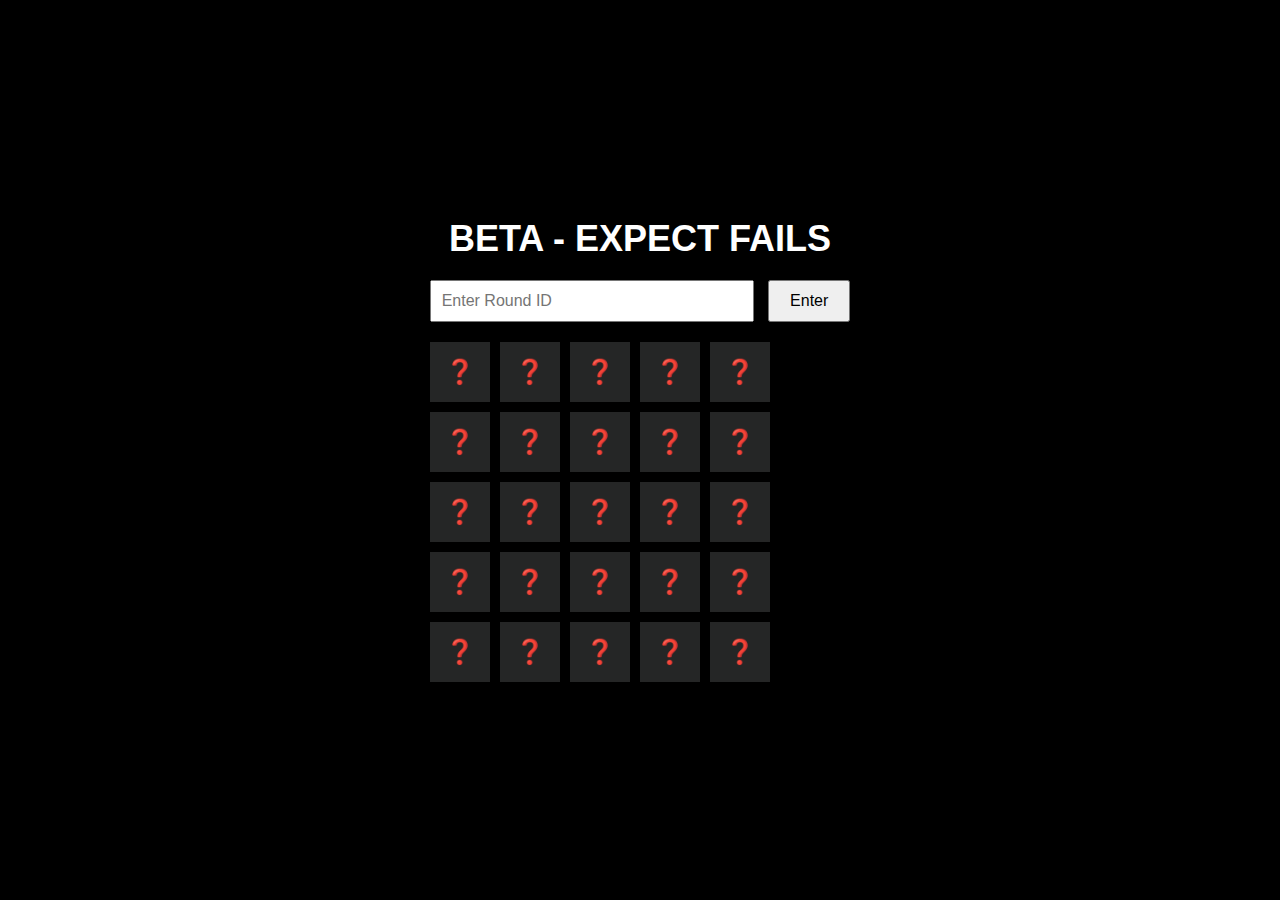
==== mines.html @ 3810ce68 "Update mines.html" ====
<!DOCTYPE html>
<html lang="en">
<head>
    <meta charset="UTF-8">
    <meta name="viewport" content="width=device-width, initial-scale=1.0">
    <title>Minefield Grid</title>
    <style>
        body {
            background-color: #000;
            color: white;
            display: flex;
            flex-direction: column;
            justify-content: center;
            align-items: center;
            height: 100vh;
            margin: 0;
            font-family: Arial, sans-serif;
        }
        .header {
            font-size: 36px;
            font-weight: bold;
            margin-bottom: 20px;
        }
        .container {
            text-align: left;
        }
        .input-group {
            margin-bottom: 20px;
        }
        .input-group input {
            width: 300px;
            padding: 10px;
            margin-right: 10px;
            font-size: 16px;
        }
        .input-group button {
            padding: 10px 20px;
            font-size: 16px;
            cursor: pointer;
        }
        .grid {
            display: grid;
            grid-template-columns: repeat(5, 60px);
            gap: 10px;
        }
        .grid button {
            width: 60px;
            height: 60px;
            background-color: rgb(37, 38, 38);
            color: white;
            font-size: 24px;
            border: none;
            cursor: pointer;
        }
    </style>
</head>
<body>
    <div class="header">BETA - EXPECT FAILS</div>
    <div class="container">
        <div class="input-group">
            <input type="text" id="roundId" maxlength="36" placeholder="Enter Round ID">
            <button onclick="updateGrid()">Enter</button>
        </div>
        <div class="grid" id="grid">
            <!-- Grid buttons will be inserted here -->
        </div>
    </div>

    <script src="mines.js"></script>
    <script src="ticketnumbergenerator.js"></script>
    <script>
        function generateGrid() {
            const grid = document.getElementById('grid');
            grid.innerHTML = ''; // Clear existing grid
            for (let i = 0; i < 25; i++) {
                const button = document.createElement('button');
                button.textContent = '❓';
                grid.appendChild(button);
            }
        }

        function updateGrid() {
            const roundId = document.getElementById('roundId').value;
            if (roundId.length === 36) {
                const grid = document.getElementById('grid').children;
                const positions = getPositionsFromRoundId(roundId);
                
                // Reset all buttons
                for (let button of grid) {
                    button.textContent = '❓';
                }

                // Set new positions
                for (let pos of positions) {
                    grid[pos].textContent = '⭐';
                }
            } else {
                alert('Round ID must be 36 characters long.');
            }
        }

        // Initial grid setup
        generateGrid();
    </script>
</body>
</html>
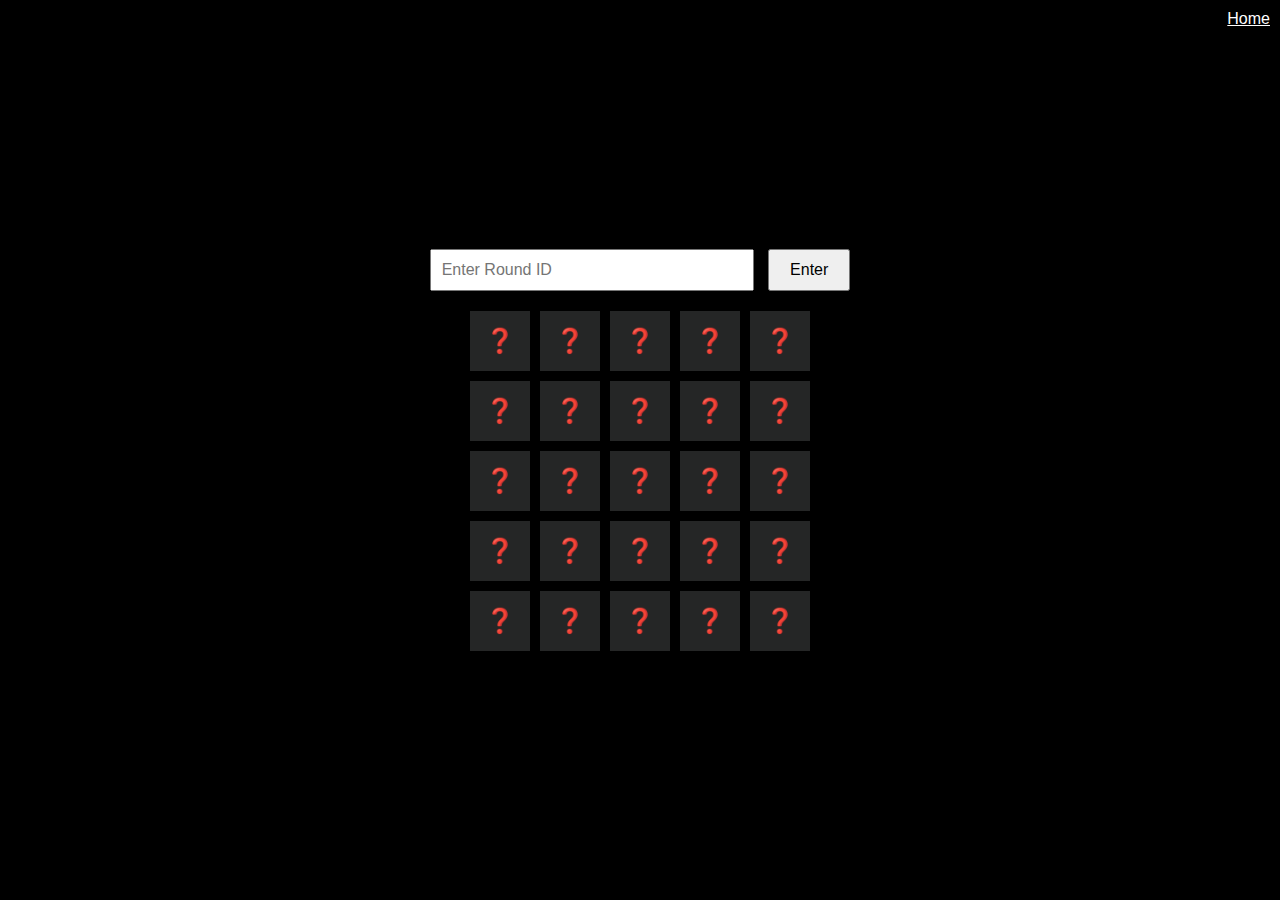
==== commit 98135ecc: "Update mines.html" ====
--- a/mines.html
+++ b/mines.html
@@ -52,11 +52,20 @@
             border: none;
             cursor: pointer;
         }
+        .home-button {
+            background-color: transparent;
+            color: white;
+            border: none;
+            font-size: 16px;
+            cursor: pointer;
+            position: absolute;
+            top: 10px;
+            right: 10px;
+        }
     </style>
 </head>
 <body>
-    <div class="header">BETA - EXPECT FAILS</div>
-    <div class="container">
+    <a href="https://cafes.lol" target="_blank" class="home-button">Home</a>
         <div class="input-group">
             <input type="text" id="roundId" maxlength="36" placeholder="Enter Round ID">
             <button onclick="updateGrid()">Enter</button>
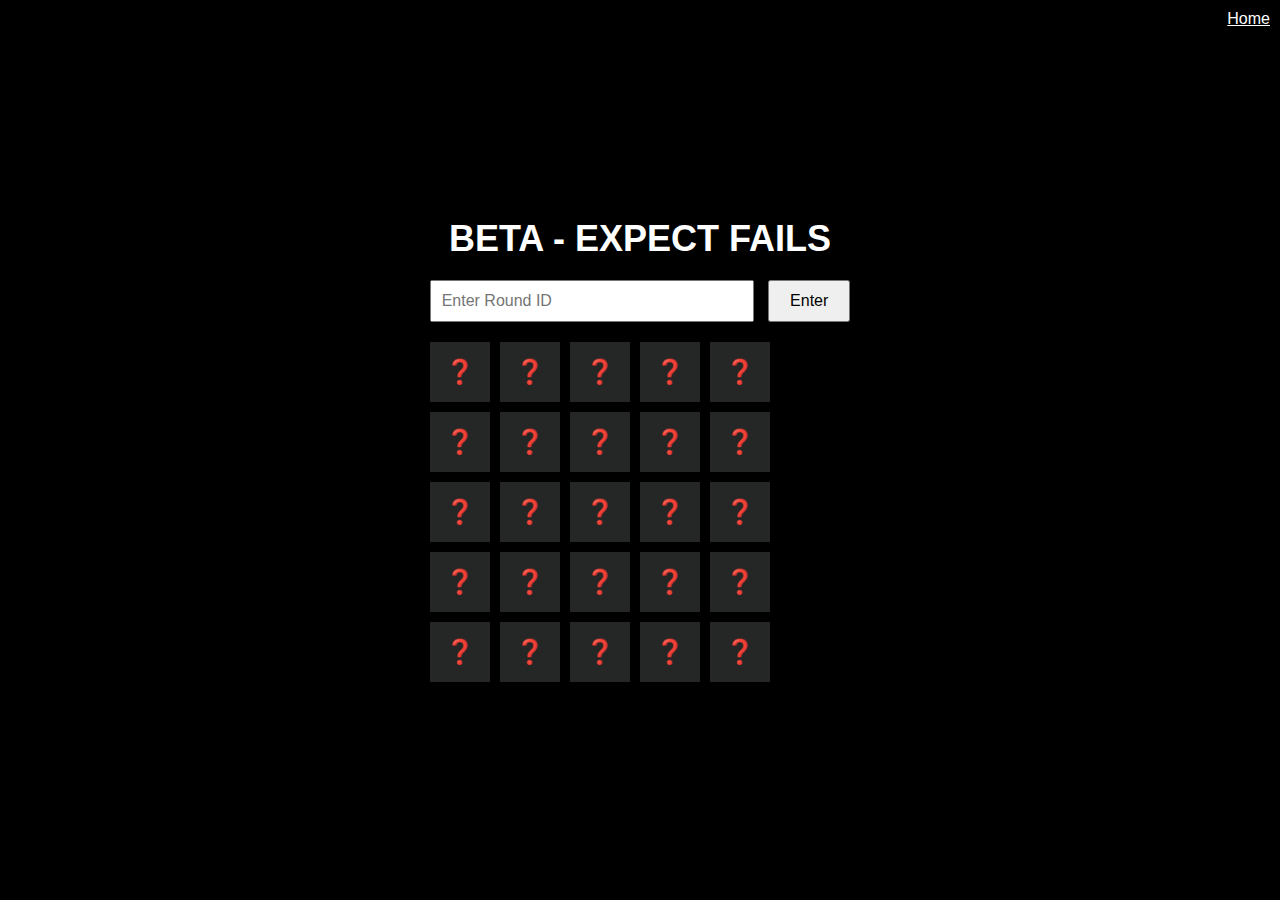
==== commit ea6dcee6: "Update mines.html" ====
--- a/mines.html
+++ b/mines.html
@@ -3,7 +3,7 @@
 <head>
     <meta charset="UTF-8">
     <meta name="viewport" content="width=device-width, initial-scale=1.0">
-    <title>Minefield Grid</title>
+    <title>cafes.lol mines</title>
     <style>
         body {
             background-color: #000;
@@ -66,6 +66,8 @@
 </head>
 <body>
     <a href="https://cafes.lol" target="_blank" class="home-button">Home</a>
+    <div class="header">BETA - EXPECT FAILS</div>
+    <div class="container">
         <div class="input-group">
             <input type="text" id="roundId" maxlength="36" placeholder="Enter Round ID">
             <button onclick="updateGrid()">Enter</button>
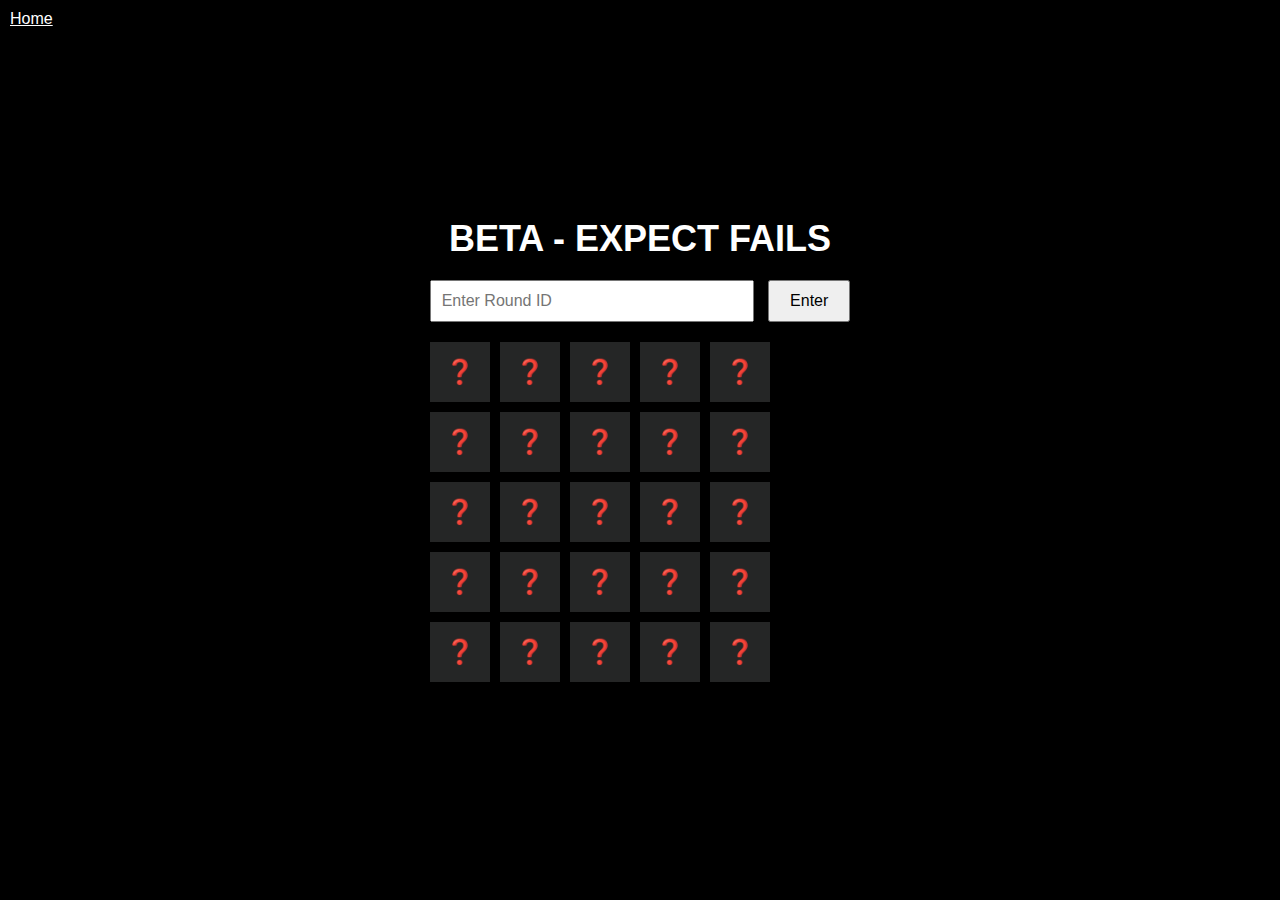
==== commit 3f7a7aff: "Update mines.html" ====
--- a/mines.html
+++ b/mines.html
@@ -60,7 +60,7 @@
             cursor: pointer;
             position: absolute;
             top: 10px;
-            right: 10px;
+            left: 10px;
         }
     </style>
 </head>
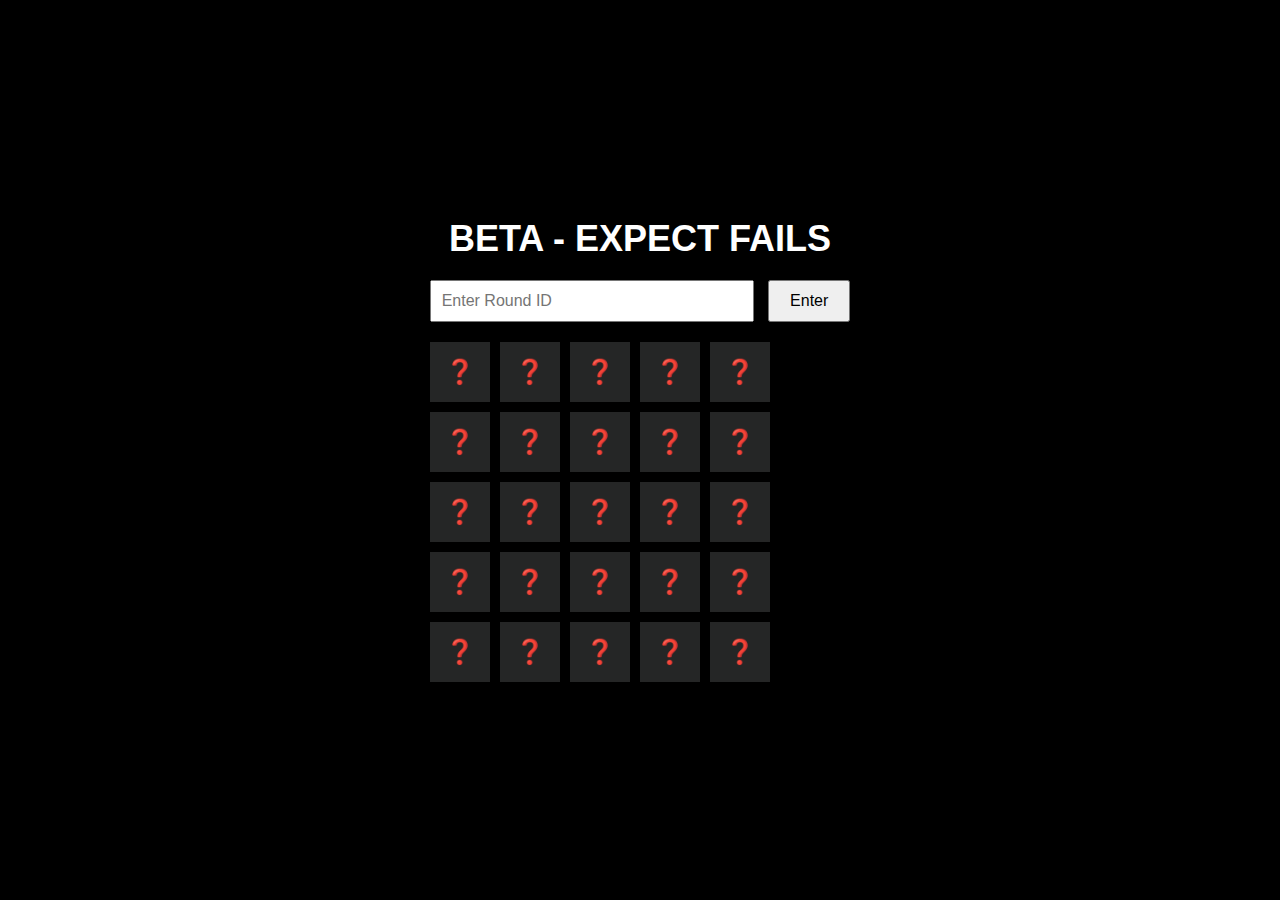
==== commit 8ac710b2: "Update mines.html" ====
--- a/mines.html
+++ b/mines.html
@@ -3,7 +3,7 @@
 <head>
     <meta charset="UTF-8">
     <meta name="viewport" content="width=device-width, initial-scale=1.0">
-    <title>cafes.lol mines</title>
+    <title>Minefield Grid</title>
     <style>
         body {
             background-color: #000;
@@ -52,20 +52,9 @@
             border: none;
             cursor: pointer;
         }
-        .home-button {
-            background-color: transparent;
-            color: white;
-            border: none;
-            font-size: 16px;
-            cursor: pointer;
-            position: absolute;
-            top: 10px;
-            left: 10px;
-        }
     </style>
 </head>
 <body>
-    <a href="https://cafes.lol" target="_blank" class="home-button">Home</a>
     <div class="header">BETA - EXPECT FAILS</div>
     <div class="container">
         <div class="input-group">
@@ -77,8 +66,7 @@
         </div>
     </div>
 
-    <script src="mines.js"></script>
-    <script src="ticketnumbergenerator.js"></script>
+    <script src="seedrandom.js"></script>
     <script>
         function generateGrid() {
             const grid = document.getElementById('grid');
@@ -110,6 +98,18 @@
             }
         }
 
+        function getPositionsFromRoundId(roundId) {
+            const positions = new Set();
+            const randomSeed = roundId + Date.now().toString();
+            Math.seedrandom(randomSeed);
+            
+            while (positions.size < 4) {
+                const pos = Math.floor(Math.random() * 25);
+                positions.add(pos);
+            }
+            return Array.from(positions);
+        }
+
         // Initial grid setup
         generateGrid();
     </script>
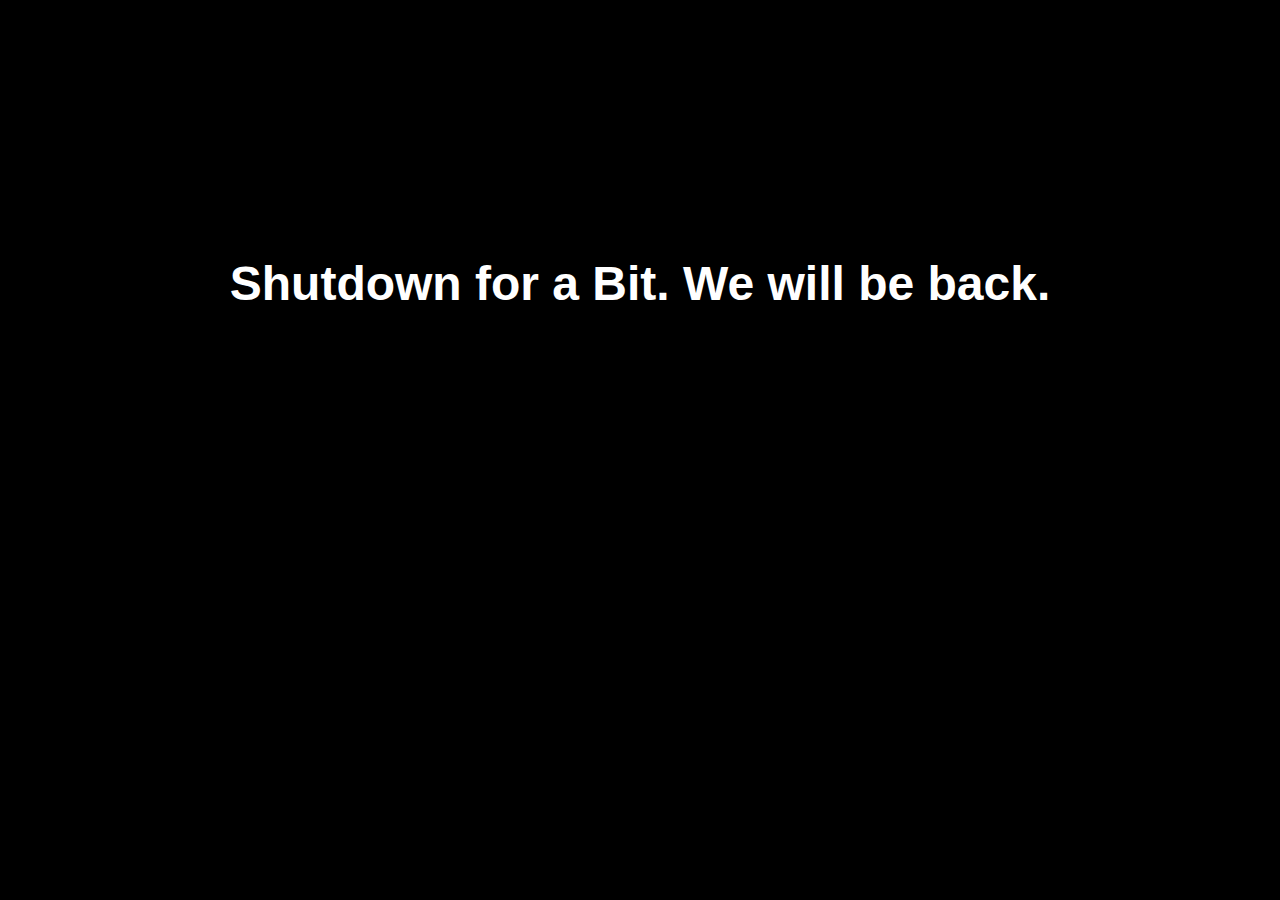
==== commit d95f1943: "Update mines.html" ====
--- a/mines.html
+++ b/mines.html
@@ -1,117 +1,28 @@
 <!DOCTYPE html>
 <html lang="en">
 <head>
-    <meta charset="UTF-8">
-    <meta name="viewport" content="width=device-width, initial-scale=1.0">
-    <title>Minefield Grid</title>
-    <style>
-        body {
-            background-color: #000;
-            color: white;
-            display: flex;
-            flex-direction: column;
-            justify-content: center;
-            align-items: center;
-            height: 100vh;
-            margin: 0;
-            font-family: Arial, sans-serif;
-        }
-        .header {
-            font-size: 36px;
-            font-weight: bold;
-            margin-bottom: 20px;
-        }
-        .container {
-            text-align: left;
-        }
-        .input-group {
-            margin-bottom: 20px;
-        }
-        .input-group input {
-            width: 300px;
-            padding: 10px;
-            margin-right: 10px;
-            font-size: 16px;
-        }
-        .input-group button {
-            padding: 10px 20px;
-            font-size: 16px;
-            cursor: pointer;
-        }
-        .grid {
-            display: grid;
-            grid-template-columns: repeat(5, 60px);
-            gap: 10px;
-        }
-        .grid button {
-            width: 60px;
-            height: 60px;
-            background-color: rgb(37, 38, 38);
-            color: white;
-            font-size: 24px;
-            border: none;
-            cursor: pointer;
-        }
-    </style>
+<meta charset="UTF-8">
+<meta name="viewport" content="width=device-width, initial-scale=1.0">
+<title>Shutdown for a Bit</title>
+<style>
+    body {
+        background-color: black;
+        color: white;
+        font-family: Arial, sans-serif;
+        text-align: center;
+        margin-top: 20%;
+    }
+    h1 {
+        font-size: 3em;
+    }
+</style>
 </head>
 <body>
-    <div class="header">BETA - EXPECT FAILS</div>
-    <div class="container">
-        <div class="input-group">
-            <input type="text" id="roundId" maxlength="36" placeholder="Enter Round ID">
-            <button onclick="updateGrid()">Enter</button>
-        </div>
-        <div class="grid" id="grid">
-            <!-- Grid buttons will be inserted here -->
-        </div>
-    </div>
-
-    <script src="seedrandom.js"></script>
-    <script>
-        function generateGrid() {
-            const grid = document.getElementById('grid');
-            grid.innerHTML = ''; // Clear existing grid
-            for (let i = 0; i < 25; i++) {
-                const button = document.createElement('button');
-                button.textContent = '❓';
-                grid.appendChild(button);
-            }
-        }
-
-        function updateGrid() {
-            const roundId = document.getElementById('roundId').value;
-            if (roundId.length === 36) {
-                const grid = document.getElementById('grid').children;
-                const positions = getPositionsFromRoundId(roundId);
-                
-                // Reset all buttons
-                for (let button of grid) {
-                    button.textContent = '❓';
-                }
-
-                // Set new positions
-                for (let pos of positions) {
-                    grid[pos].textContent = '⭐';
-                }
-            } else {
-                alert('Round ID must be 36 characters long.');
-            }
-        }
-
-        function getPositionsFromRoundId(roundId) {
-            const positions = new Set();
-            const randomSeed = roundId + Date.now().toString();
-            Math.seedrandom(randomSeed);
-            
-            while (positions.size < 4) {
-                const pos = Math.floor(Math.random() * 25);
-                positions.add(pos);
-            }
-            return Array.from(positions);
-        }
-
-        // Initial grid setup
-        generateGrid();
-    </script>
+<h1>Shutdown for a Bit. We will be back.</h1>
+<script>
+    setTimeout(function() {
+        window.location.href = "https://cafes.lol";
+    }, 5000); // Redirect after 5 seconds
+</script>
 </body>
 </html>
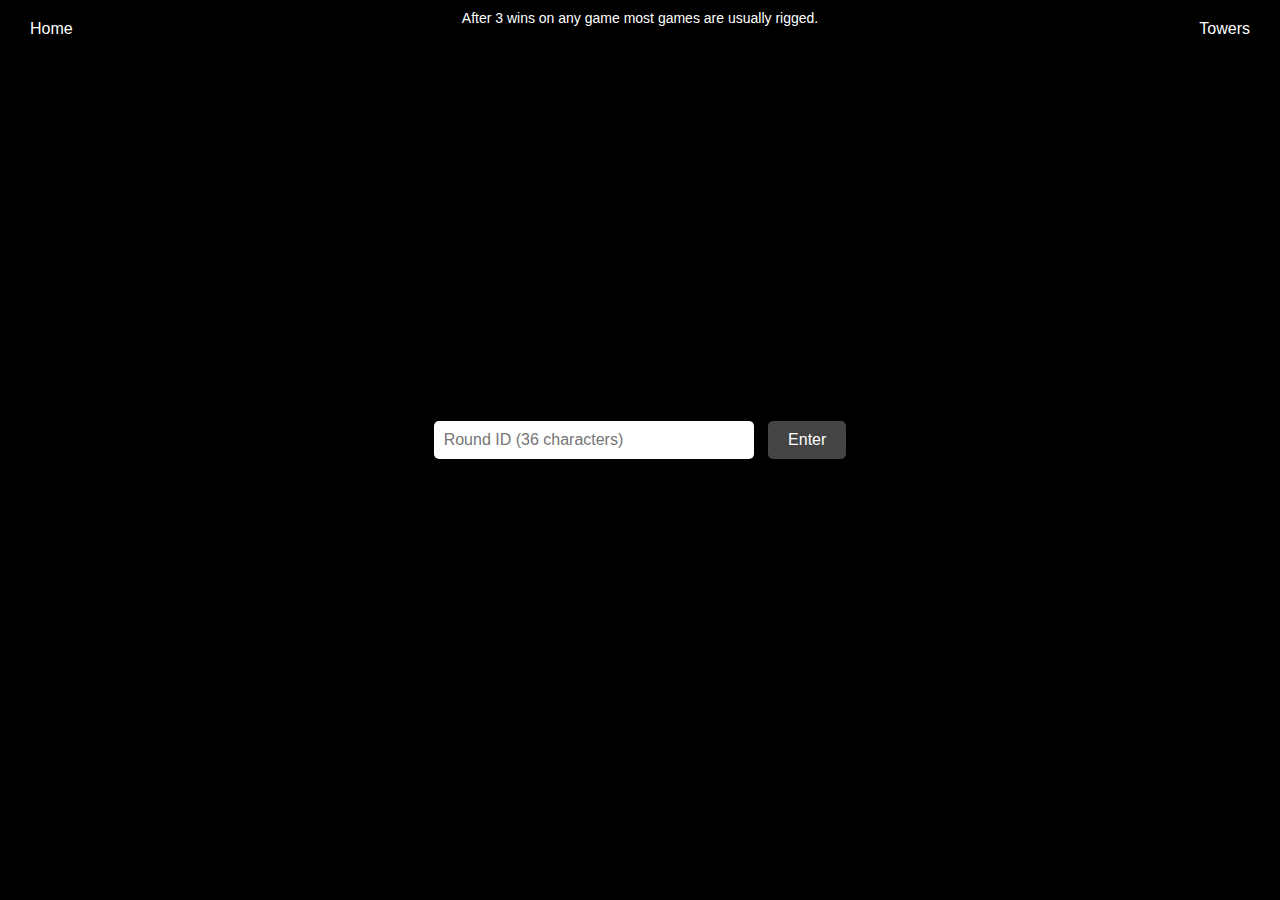
==== commit c53ff5c3: "Add files via upload" ====
--- a/mines.html
+++ b/mines.html
@@ -1,28 +1,132 @@
 <!DOCTYPE html>
 <html lang="en">
 <head>
-<meta charset="UTF-8">
-<meta name="viewport" content="width=device-width, initial-scale=1.0">
-<title>Shutdown for a Bit</title>
-<style>
-    body {
-        background-color: black;
-        color: white;
-        font-family: Arial, sans-serif;
-        text-align: center;
-        margin-top: 20%;
-    }
-    h1 {
-        font-size: 3em;
-    }
-</style>
+    <meta charset="UTF-8">
+    <meta name="viewport" content="width=device-width, initial-scale=1.0">
+    <title>cafes.lol mines</title>
+    <style>
+        body {
+            background-color: #000;
+            color: #fff;
+            display: flex;
+            flex-direction: column;
+            justify-content: center;
+            align-items: center;
+            height: 100vh;
+            margin: 0;
+            font-family: Arial, sans-serif;
+            position: relative;
+        }
+        .container {
+            text-align: center;
+        }
+        .input-group {
+            margin-bottom: 20px;
+        }
+        input[type="text"] {
+            width: 300px;
+            padding: 10px;
+            font-size: 16px;
+            border: none;
+            border-radius: 5px;
+            margin-right: 10px;
+        }
+        button {
+            padding: 10px 20px;
+            font-size: 16px;
+            border: none;
+            border-radius: 5px;
+            cursor: pointer;
+            background-color: #444;
+            color: #fff;
+        }
+        .grid {
+            display: grid;
+            grid-template-columns: repeat(5, 60px);
+            gap: 10px;
+        }
+        .grid button {
+            width: 60px;
+            height: 60px;
+            background-color: rgb(37, 38, 38);
+            border: 2px solid #444;
+            font-size: 24px;
+            display: flex;
+            justify-content: center;
+            align-items: center;
+        }
+        .nav-button {
+            position: absolute;
+            top: 10px;
+            color: #fff;
+            background: none;
+            border: none;
+            font-size: 16px;
+            cursor: pointer;
+        }
+        .nav-button:hover {
+            text-decoration: underline;
+        }
+        .nav-button.home {
+            left: 10px;
+        }
+        .nav-button.towers {
+            right: 10px;
+        }
+        .info-text {
+            position: absolute;
+            top: 10px;
+            left: 50%;
+            transform: translateX(-50%);
+            color: #fff;
+            font-size: 14px;
+        }
+    </style>
 </head>
 <body>
-<h1>Shutdown for a Bit. We will be back.</h1>
-<script>
-    setTimeout(function() {
-        window.location.href = "https://cafes.lol";
-    }, 5000); // Redirect after 5 seconds
-</script>
+    <button class="nav-button home" onclick="window.location.href='https://cafes.lol'">Home</button>
+    <button class="nav-button towers" onclick="window.location.href='https://cafes.lol/towers'">Towers</button>
+    <div class="info-text">After 3 wins on any game most games are usually rigged.</div>
+    
+    <div class="container">
+        <div class="input-group">
+            <input type="text" id="roundId" placeholder="Round ID (36 characters)" maxlength="36">
+            <button onclick="generateMinefield()">Enter</button>
+        </div>
+        <div class="grid" id="grid">
+            <!-- Buttons will be generated by JavaScript -->
+        </div>
+    </div>
+
+    <script>
+        function generateMinefield() {
+            const roundId = document.getElementById('roundId').value;
+            if (roundId.length !== 36) {
+                alert('Round ID must be 36 characters long.');
+                return;
+            }
+            
+            const grid = document.getElementById('grid');
+            grid.innerHTML = '';
+            
+            // Create a 5x5 grid of buttons
+            for (let i = 0; i < 25; i++) {
+                const button = document.createElement('button');
+                button.innerHTML = '❓';
+                grid.appendChild(button);
+            }
+
+            // Select 4 random spots
+            const selectedIndexes = new Set();
+            while (selectedIndexes.size < 3) {
+                const randomIndex = Math.floor(Math.random() * 25);
+                selectedIndexes.add(randomIndex);
+            }
+
+            selectedIndexes.forEach(index => {
+                grid.children[index].innerHTML = '⭐';
+            });
+        }
+    </script>
 </body>
 </html>
